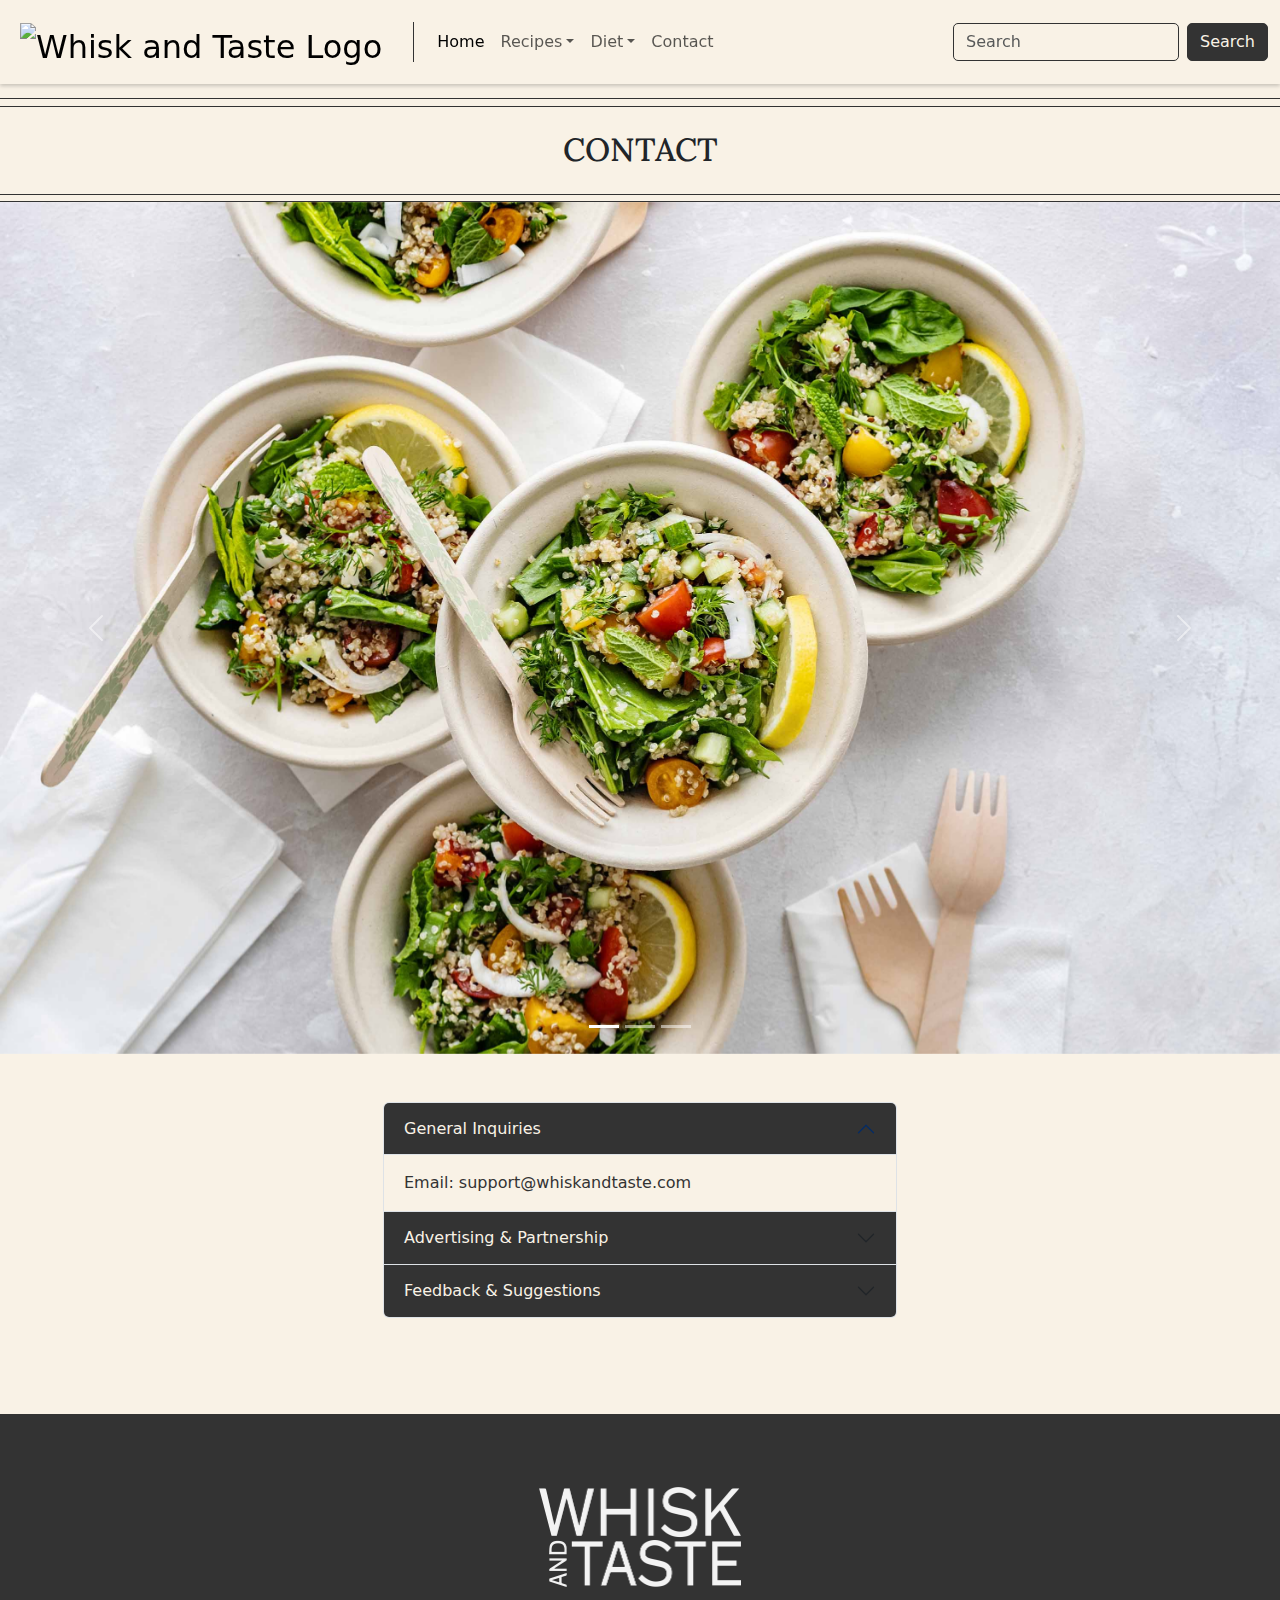
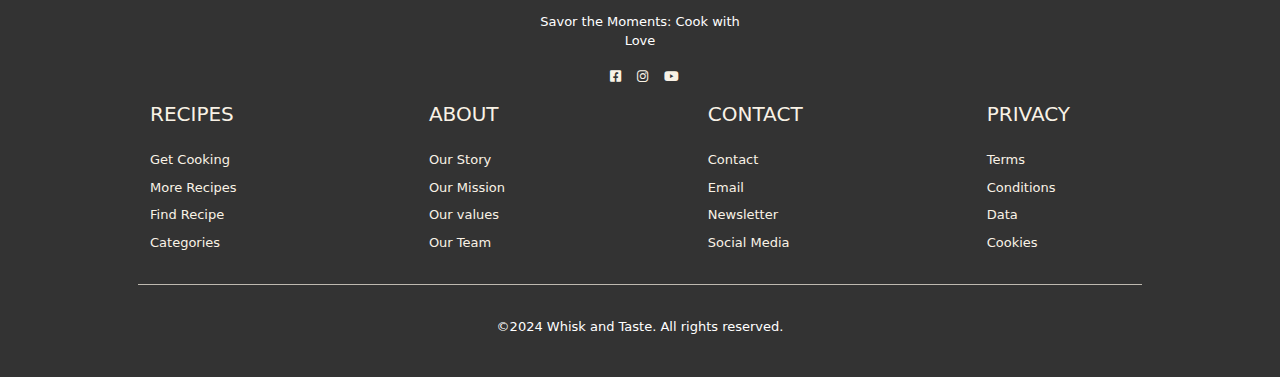
==== contact.html @ 2f5e1050 "Contact page done" ====
<!DOCTYPE html>
<html lang="en">
<head>
    <meta charset="UTF-8">
    <meta name="viewport" content="width=device-width, initial-scale=1.0">
    <title>Contat Us</title>

<!-- BOOTSTRAP 5 -->
<link href="https://cdn.jsdelivr.net/npm/bootstrap@5.3.3/dist/css/bootstrap.min.css" rel="stylesheet" integrity="sha384-QWTKZyjpPEjISv5WaRU9OFeRpok6YctnYmDr5pNlyT2bRjXh0JMhjY6hW+ALEwIH" crossorigin="anonymous">

<!-- FONT -->
<link rel="preconnect" href="https://fonts.googleapis.com">
<link rel="preconnect" href="https://fonts.gstatic.com" crossorigin>
<link href="https://fonts.googleapis.com/css2?family=Bodoni+Moda:ital,opsz,wght@0,6..96,400..900;1,6..96,400..900&family=Lora:ital,wght@0,400..700;1,400..700&display=swap" rel="stylesheet">
<link href="https://fonts.googleapis.com/css2?family=Poppins:ital,wght@0,100;0,200;0,300;0,400;0,500;0,600;0,700;0,800;0,900;1,100;1,200;1,300;1,400;1,500;1,600;1,700;1,800;1,900&display=swap" rel="stylesheet">

<!-- ICONS -->
<script src="https://kit.fontawesome.com/17e7859910.js" crossorigin="anonymous"></script>
<link rel="stylesheet" href="https://cdnjs.cloudflare.com/ajax/libs/font-awesome/6.0.0/css/all.min.css">

<!-- J QUERY -->
<script src="https://cdnjs.cloudflare.com/ajax/libs/jquery/3.7.1/jquery.min.js" integrity="sha512-v2CJ7UaYy4JwqLDIrZUI/4hqeoQieOmAZNXBeQyjo21dadnwR+8ZaIJVT8EE2iyI61OV8e6M8PP2/4hpQINQ/g==" crossorigin="anonymous" referrerpolicy="no-referrer"></script>

<!-- FLICKITY -->
<link rel="stylesheet" href="https://unpkg.com/flickity@2/dist/flickity.min.css">

<!-- CUSTOM CSS -->
<link rel="stylesheet" href="css/styles.css">


</head>
<body> 

<!-- NAVBAR -->
<nav class="navbar navbar-expand-lg fixed-top" style="background-color: var(--white); z-index: 1050;">
    <div class="container-fluid">
      <a class="navbar-brand" href="index.html">
        <div class="pt-2 ps-2">
          <img src="media-2/WhiskandTaste_logo.png" alt="Whisk and Taste Logo" style="height: 2em;">
        </div>
      </a>
  
      <div class="navbar-divider"></div>
      <button class="navbar-toggler" type="button" data-bs-toggle="collapse" data-bs-target="#navbarScroll"
        aria-controls="navbarScroll" aria-expanded="false" aria-label="Toggle navigation">
        <span class="navbar-toggler-icon"></span>
      </button>
      <div class="collapse navbar-collapse" id="navbarScroll">
        <ul class="navbar-nav me-auto my-2 my-lg-0 navbar-nav-scroll" style="--bs-scroll-height: 100px;">
          <li class="nav-item">
            <a class="nav-link active" aria-current="page" href="index.html">Home</a>
          </li>
          <li class="nav-item dropdown">
            <a class="nav-link dropdown-toggle" href="#" role="button" data-bs-toggle="dropdown" aria-expanded="false">Recipes</a>
            <ul class="dropdown-menu">
              <li><a class="dropdown-item" href="#">Entrées</a></li>
              <li><a class="dropdown-item" href="#">Meals</a></li>
              <li><a class="dropdown-item" href="#">Snacks</a></li>
              <li><a class="dropdown-item" href="#">Sweets</a></li>
              <li><a class="dropdown-item" href="#">Drinks</a></li>
              <li><hr class="dropdown-divider"></li>
              <li><a class="dropdown-item" href="#">Others</a></li>
            </ul>
          </li>
          <li class="nav-item dropdown">
            <a class="nav-link dropdown-toggle" href="#" role="button" data-bs-toggle="dropdown" aria-expanded="false">Diet</a>
            <ul class="dropdown-menu">
              <li><a class="dropdown-item" href="#">Vegetarian</a></li>
              <li><a class="dropdown-item" href="#">Vegan</a></li>
              <li><a class="dropdown-item" href="#">Paleo</a></li>
              <li><a class="dropdown-item" href="#">Keto</a></li>
              <li><a class="dropdown-item" href="#">Gluten Free</a></li>
              <li><hr class="dropdown-divider"></li>
              <li class="dropdown-item dropdown-submenu">
                <a class="dropdown-toggle" href="#" role="button" data-bs-toggle="dropdown" aria-expanded="false">Others</a>
                <ul class="dropdown-menu">
                  <li><a class="dropdown-item" href="#">Pescatarian</a></li>
                  <li><a class="dropdown-item" href="#">Lactose Free</a></li>
                  <li><a class="dropdown-item" href="#">Carnivore</a></li>
                </ul>
              </li>
            </ul>
          </li>
          <li class="nav-item">
            <a class="nav-link" href="contact.html">Contact</a>
          </li>
        </ul>
        <form class="d-flex" role="search">
          <input class="form-control me-2" type="search" placeholder="Search" aria-label="Search">
          <button type="button" class="btn btn-outline-custom">Search</button>
        </form>
      </div>
    </div>
  </nav>


    <section id="contact">
        <div class="border-upper-line"></div>
        <div class="w-100 pt-3 text-center">
          <h2 class="ftitle mb-4 mt-2">CONTACT</h2>
        <div class="border-bottom-line"></div> 
        </div>
        </section>

    <div class="containercontact mb-5" style="padding-top: 6px;">

        <div id="carouselExampleIndicators" class="carousel slide mb-5" data-bs-ride="carousel">
            <div class="carousel-indicators">
                <button type="button" data-bs-target="#carouselExampleIndicators" data-bs-slide-to="0" class="active" aria-current="true" aria-label="Slide 1"></button>
                <button type="button" data-bs-target="#carouselExampleIndicators" data-bs-slide-to="1" aria-label="Slide 2"></button>
                <button type="button" data-bs-target="#carouselExampleIndicators" data-bs-slide-to="2" aria-label="Slide 3"></button>
            </div>
            <div class="carousel-inner">
                <div class="carousel-item active">
                    <img src="media-2/ensaladas.jpg" class="d-block w-100" alt="ensaladas">
                    <div class="carousel-caption d-none d-md-block">
                    </div>
                </div>
                <div class="carousel-item">
                    <img src="media-2/potato.jpg" class="d-block w-100" alt="potatos">
                    <div class="carousel-caption d-none d-md-block">
                    </div>
                </div>
                <div class="carousel-item">
                    <img src="media-2/meals.jpg" class="d-block w-100" alt="meals">
                    <div class="carousel-caption d-none d-md-block">
                    </div>
                </div>
            </div>
            <button class="carousel-control-prev" type="button" data-bs-target="#carouselExampleIndicators" data-bs-slide="prev">
                <span class="carousel-control-prev-icon" aria-hidden="true"></span>
                <span class="visually-hidden">Previous</span>
            </button>
            <button class="carousel-control-next" type="button" data-bs-target="#carouselExampleIndicators" data-bs-slide="next">
                <span class="carousel-control-next-icon" aria-hidden="true"></span>
                <span class="visually-hidden">Next</span>
            </button>
        </div>
    
        <!-- Acordeón -->
        <div class="container">
            <div class="row justify-content-center">
              <div class="col-12 col-md-8 col-lg-6"> <!-- Establece el ancho en 60% en pantallas grandes -->
                <!-- Acordeón -->
                <div class="accordion mb-5" id="accordionExample">
                  <div class="accordion-item">
                    <h2 class="accordion-header" id="headingOne">
                      <button class="accordion-button" type="button" data-bs-toggle="collapse" data-bs-target="#collapseOne" aria-expanded="true" aria-controls="collapseOne">
                        General Inquiries
                      </button>
                    </h2>
                    <div id="collapseOne" class="accordion-collapse collapse show" aria-labelledby="headingOne" data-bs-parent="#accordionExample">
                      <div class="accordion-body">
                        Email: support@whiskandtaste.com
                      </div>
                    </div>
                  </div>
                  <div class="accordion-item">
                    <h2 class="accordion-header" id="headingTwo">
                      <button class="accordion-button collapsed" type="button" data-bs-toggle="collapse" data-bs-target="#collapseTwo" aria-expanded="false" aria-controls="collapseTwo">
                        Advertising & Partnership
                      </button>
                    </h2>
                    <div id="collapseTwo" class="accordion-collapse collapse" aria-labelledby="headingTwo" data-bs-parent="#accordionExample">
                      <div class="accordion-body">
                        Email: partnership@whiskandtaste.com
                      </div>
                    </div>
                  </div>
                  <div class="accordion-item">
                    <h2 class="accordion-header" id="headingThree">
                      <button class="accordion-button collapsed" type="button" data-bs-toggle="collapse" data-bs-target="#collapseThree" aria-expanded="false" aria-controls="collapseThree">
                        Feedback & Suggestions
                      </button>
                    </h2>
                    <div id="collapseThree" class="accordion-collapse collapse" aria-labelledby="headingThree" data-bs-parent="#accordionExample">
                      <div class="accordion-body">
                        Email: feedback@whiskandtaste.com
                      </div>
                    </div>
                  </div>
                </div>
              </div>
            </div>
          </div>
        </div>
          


<!-- FOOTER -->

<footer class="text-center text-lg-start text-white" style="background-color: #333">
    <div class="container p-5 pb-3">
      <div class="row justify-content-center">
        <div class="col-12 col-md-3 mb-4 mb-md-0"> 
          <div class="shadow-1-strong d-flex align-items-center justify-content-center mx-auto" style="width: 150px; height: 150px;">
            <img src="media-2/WhiskandTaste_Logo_claro.png" height="100" alt="Logo footer Claro" loading="lazy">
          </div>
          <p class="text-center">Savor the Moments: Cook with Love</p>
          <ul class="list-unstyled d-flex justify-content-center">
            <li>
              <a class="textfooter px-2" href="#!">
                <i class="fab fa-facebook-square"></i>
              </a>
            </li>
            <li>
              <a class="textfooter px-2" href="#!">
                <i class="fab fa-instagram"></i>
              </a>
            </li>
            <li>
              <a class="textfooter ps-2" href="#!">
                <i class="fab fa-youtube"></i>
              </a>
            </li>
          </ul>
        </div>
  
        <div class="row justify-content-between" id="links-row">
          <div class="col-lg-2 col-md-6 mb-4 mb-md-0">
            <h5 class="text-uppercase mb-4">Recipes</h5>
            <ul class="list-unstyled hover-underline">
              <li class="mb-2">
                <a href="#get-cooking" class="textfooter"> Get Cooking</a>
              </li>
              <li class="mb-2">
                <a href="#more-recipes" class="textfooter"> More Recipes</a>
              </li>
              <li class="mb-2">
                <a href="#find-recipe" class="textfooter"> Find Recipe</a>
              </li>
              <li class="mb-2">
                <a href="#categories" class="textfooter"> Categories</a>
              </li>
            </ul>
          </div>
  
          <div class="col-lg-2 col-md-6 mb-4 mb-md-0">
            <h5 class="text-uppercase mb-4">About</h5>
            <ul class="list-unstyled hover-underline">
              <li class="mb-2">
                <a href="#!" class="textfooter"> Our Story</a>
              </li>
              <li class="mb-2">
                <a href="#!" class="textfooter"> Our Mission</a>
              </li>
              <li class="mb-2">
                <a href="#!" class="textfooter"> Our values</a>
              </li>
              <li class="mb-2">
                <a href="#!" class="textfooter"> Our Team</a>
              </li>
            </ul>
          </div>
  
          <div class="col-lg-2 col-md-6 mb-4 mb-md-0">
            <h5 class="text-uppercase mb-4">Contact</h5>
            <ul class="list-unstyled hover-underline">
              <!-- Actualizado el enlace a contact.html -->
              <li class="mb-2">
                <a href="contact.html" class="textfooter">Contact</a>
              </li>
              <li class="mb-2">
                <a href="contact.html" class="textfooter">Email</a> <!-- También actualizado -->
              </li>
              <li class="mb-2">
                <a href="#newsletter" class="textfooter">Newsletter</a>
              </li>
              <li class="mb-2">
                <a href="#!" class="textfooter">Social Media</a>
              </li>
            </ul>
          </div>
  
          <div class="col-lg-2 col-md-6 mb-4 mb-md-0">
            <h5 class="text-uppercase mb-4">Privacy</h5>
            <ul class="list-unstyled hover-underline">
              <li class="mb-2">
                <a href="#!" class="textfooter">Terms</a>
              </li>
              <li class="mb-2">
                <a href="#!" class="textfooter">Conditions</a>
              </li>
              <li class="mb-2">
                <a href="#!" class="textfooter">Data</a>
              </li>
              <li class="mb-2">
                <a href="#!" class="textfooter">Cookies</a>
              </li>
            </ul>
          </div>
        </div>
      </div>
      
      <div class="container-fluid p-0">
        <hr style="border-color: rgb(249, 242, 230); opacity: 0.7;">
      </div>
  
      <div class="text-center p-3 pb-4" style="background-color: #333">
        &copy;2024 Whisk and Taste. All rights reserved.
      </div>
    </div>
  </footer>
  
  
  
  
      <!-- BOOSTRAP JS -->
      <script src="https://cdn.jsdelivr.net/npm/bootstrap@5.3.3/dist/js/bootstrap.bundle.min.js" integrity="sha384-YvpcrYf0tY3lHB60NNkmXc5s9fDVZLESaAA55NDzOxhy9GkcIdslK1eN7N6jIeHz" crossorigin="anonymous"></script>
  
      <!-- JQUERY -->
      <script src="https://code.jquery.com/jquery-3.6.0.min.js"></script>
  
      <!-- AOS JS (Animations) -->
      <script src="https://cdnjs.cloudflare.com/ajax/libs/aos/2.3.4/aos.js"></script>
  
      <!-- TRIGGER -->
      <script src="https://cdnjs.cloudflare.com/ajax/libs/gsap/3.10.4/gsap.min.js"></script>
      <script src="https://cdnjs.cloudflare.com/ajax/libs/gsap/3.10.4/ScrollTrigger.min.js"></script>
  
      <!-- CUSTOM JS -->
      <script src="js/script.js"></script>
  
  
  
  
  </body>
  
  </html>
---- css/styles.css ----
:root {
  --black: #333;
  --white: rgb(249, 242, 230);
  --font1: "Poppins", sans-serif;
  --font2: "Lora", serif;
}

body {
  background-color: var(--white);
  margin: 0;
  padding: 0;
}

/* FONTS */

.f200 {
  font-family: var(--font1);
  font-weight: 200;
  font-style: normal;
  font-size: 15px;
}

.f300 {
  font-family: var(--font1);
  font-weight: 300;
  font-style: normal;
}

.f400 {
  font-family: var(--font1);
  font-weight: 400;
  font-style: normal;
}

.f500 , h3 {
  font-family: var(--font1);
  font-weight: 500;
  font-style: normal;
}

.ftitle {
  font-family: var(--font2);
  font-weight: 500;
  font-style: normal;
}

h6 {
  font-family: var(--font1);
  font-size: 0.9rem;
}


/* NAVBAR */
.navbar {
  box-shadow: 0 2px 4px 0 rgba(0,0,0,.2);
}

.navbar-brand {
  font-size: 2em;
  font-style: normal;
}

.navbar-divider {
  border-left: 1px solid #333; 
  height: 40px;
  margin-left: 15px;
  margin-right: 15px;
}

.navbar-custom {
  position: relative;
  border-top: 1px solid var(--white); 
  background-color: var(--white);
}

.navbar-custom::before,
.navbar-custom::after {
  content: "";
  position: absolute;
  left: 0;
  right: 0;
  height: 1px; 
  background-color: var(--black); 
}

.navbar-custom::before {
  bottom: 5px; 
}

.navbar-custom::after {
  bottom: 0;
}

.dropdown-menu .dropdown-submenu {
  position: relative;
}

.dropdown-menu .dropdown-submenu > .dropdown-menu {
  top: 0;
  left: 100%;
  margin-top: -1px;
}

.dropdown-item.dropdown-submenu > a {
  color: black;
  text-decoration: none;
}

.dropdown-item.dropdown-submenu > a:hover {
  color: black;
  text-decoration: none;
}

.dropdown-menu {
  background-color: var(--white);
}

.btn-light {
  background-color: #333;
  color:var(--white);;
}

.btn:hover {
  background-color: var(--white);
  color: var(--black); 
}

.btn-outline-custom {
  background-color: var(--black); 
  color: var(--white);
  border: 1px solid var(--black); 
  border-radius: 5px;
}

.btn-outline-custom:hover {
  background-color: var(--black); 
  color: var(--white);
}


.btn-custom {
  background-color: var(--black); 
  color: var(--white);
  border: 2px solid transparent;
  border-radius: 5px;
  padding: 10px 20px;
  transition: background-color 0.3s ease, border-color 0.3s ease;
}

.btn-custom:hover {
  background-color: var(--white);
  color: var(--black); 
  border-color: var(--black); 
}

.border-upper-line {
  height: 2px;
  position: relative;
  margin: 7px 0;
}

.border-upper-line::before,
.border-upper-line::after {
  content: ""; 
  position: absolute; 
  left: 0; 
  right: 0; 
  height: 1px; 
  background-color: var(--black); 
}

.border-upper-line::before {
  top: 0px; 
}

.border-upper-line::after {
  top: 8px;
}


/* IMAGEN */

.col-7, .col-5 {
  padding: 0;
}

.bordered-text {
  position: relative;
  z-index: 1;
  padding: 20px;
  border-radius: 0 5px 5px 0;
  height: 400px;
  display: flex;
  flex-direction: column;
  justify-content: center;
}

.border-bottom-line {
  height: 2px; 
  position: relative; 
  /* margin: 10px 0; */
}

.border-bottom-line::before,
.border-bottom-line::after {
  content: ""; 
  position: absolute; 
  left: 0; 
  right: 0; 
  height: 1px; 
  background-color: var(--black); 
}

.border-bottom-line::before {
  top: 7px; 
}

.border-bottom-line::after {
  top: 0px; 
}




/* GALLERY */

.gallery-img {
    padding: 15px; 
    text-align: center;
  }

  .img-fluid {
    width:300px;
    height: 250px;
    object-fit: cover;
  }

  .hovereffect h2 {
    text-transform: uppercase;
    color: #fff;
    text-align: center;
    position: relative;
    font-size: 17px;
    -webkit-transform: translatey(-100px);
    -ms-transform: translatey(-100px);
    transform: translatey(-100px);
    -webkit-transition: all 0.4s cubic-bezier(0.88,-0.99, 0, 1.81);
    transition: all 0.4s cubic-bezier(0.88,-0.99, 0, 1.81);
    padding: 10px;
  }
  
  .hovereffect a.info {
    text-decoration: none;
    display: inline-block;
    text-transform: uppercase;
    color: #fff;
    border: 1px solid #fff;
    background-color: transparent;
    opacity: 0;
    filter: alpha(opacity=0);
    -webkit-transition: all 0.4s ease;
    transition: all 0.4s ease;
    margin: 50px 0 0;
    padding: 7px 14px;
  }

  .hovereffect {
    width: fit-content;
    height: 100%;
    float: left;
    overflow: hidden;
    position: relative;
    text-align: center;
    cursor: default;
  }
  
  .hovereffect .overlay {
    width: 100%;
    height: 100%;
    position: absolute;
    top: 0;
    left: 0;
    opacity: 0;
    background-color: rgba(0, 0, 0, 0.5);
    transition: all 0.4s cubic-bezier(0.88, -0.99, 0, 1.81);
  }
  
  .hovereffect img {
    display: block;    position: relative;    transition: all 0.4s cubic-bezier(0.88, -0.99, 0, 1.81);    transform-origin: center;
  }
  
  .hovereffect a.info, .hovereffect button.info {
    text-transform: uppercase;
    color: #fff;
    border: 1px solid #fff;
    background-color: transparent;
    opacity: 0;
    transition: all 0.4s ease;
    margin: 50px 0 0;
    padding: 7px 14px;
  }
  
  .hovereffect:hover img {
    transform: scale(1.2);
  }
  
  .hovereffect:hover .overlay {
    opacity: 1;
  }
  
  .hovereffect:hover h2, .hovereffect:hover a.info, .hovereffect:hover button.info {
    opacity: 1;
    transform: translateY(0);
  }

.modal-body , .modal-header , .modal-footer {
  background-color: var(--white);
}

.modal-header {
  border-bottom: var(--bs-modal-header-border-width) solid #33333340;
}

.modal-footer {
  border-top: var(--bs-modal-header-border-width) solid #33333340;
}

.modal-title {
  color: #333;
}


/* CARRUSEL */
.center {
  overflow: hidden; 
}

.slick-carousel {
  display: flex; 
  justify-content: center; 
}

.slick-slide {
  margin: 0 5px; 
}


.slick-prev {
  left: 25px;
  z-index: 2;
}

.slick-next {
  right: 25px;
  z-index: 2;
}


/* FIND THE PERFECT RECIPE */

.icon-button {
    font-size: 40px; 
    cursor: pointer; 
    transition: transform 0.3s; 
    text-align: center;
    position: relative;
    z-index: 10;
}
  
.icon-button:hover {
    transform: scale(1.2); 
}
  
.row {
  margin-right: 0;
  margin-left: 0;
  padding: 0; 
}


/* PUMPKIN PIE */

.pfrontdos {
  font-size: 16px; 
  font-family: "Poppins", sans-serif;
  font-weight: 400;
  text-align: justify; 
  /* padding-right: 120px;  */
  margin-left: -15px; 
}

.vertical-linedos {
  width: 2px; 
  background-color: #cccccc; 
  height: 100%; 
  margin-left: 10px; 
  margin-right: 10px; 
}

/* FIND */

body .container {
  max-width: 1100px;
}

#filter-buttons button {
  border-radius: 3px;
  background: var(--white); 
  border-color: var(--black); 
  /* border-color: transparent; */
}

#filter-buttons button:hover {
  background: #33333378;
}

#filter-buttons button.active {
  color: var(--white);
  background: var(--black); 
}

#filterable-cards .card {
  background-color: var(--white);
  color: var(--black); 
  width: 15rem;
  border: 2px solid transparent;
  border-color: var(--black); 
}

#filterable-cards .card .card-title {
  color: var(--black); 
}

#filterable-cards .card.hide {
  display: none;
}

.custom-btn {
  background-color: var(--black); 
  color: var(--white);
  border: 1px solid var(--black); 
}

.custom-btn:hover {
  background-color: var(--white);
  color: var(--black); 
  border: 1px solid var(--black); 
}


/* FORM */

.custom-signup-btn {
  background-color: var(--black); 
  color: var(--white);
  border: 1px solid var(--black); 
  width: 50%; 
  text-align: center;
  margin: 0 auto;
  display: block;
}

.custom-signup-btn:hover {
  background-color: var(--white);
  color: var(--black); 
  border: 1px solid var(--black);  
}

.custom-border {
  border-right-width: 3px; 
  border-right-style: solid;
  border-right-color: var(--black); 
}

.left-border {
  border-left-width: 1px; 
  border-left-style: solid;
  border-left-color: var(--black); 
}

.form-control {
  background-color: var(--white);
  border: 1px solid var(--black); 
  border-radius: 5px;
  color: var(--white);
}

.custom-end {
  color: var(--black); 
  border-radius: 2px;
}

.custom-border-form {
  border-right-width: 1px; 
  border-right-style: solid;
  border-right-color: var(--black); 
}

.custom-border-recipe {
  border-right-width: 1px !important;   border-right-style: solid !important;  border-right-color: var(--black) !important;
}

/* Footer */

.hover-underline li {
  border-bottom: none !important;
}

.hover-underline li:hover > a {
  border-bottom: 1px solid var(--white);
  padding-bottom: 2px; 
}

.hover-underline li > a {
  border-bottom: none;
  text-decoration: none; 
}

.textfooter , .text-uppercase {
  color: var(--white);
}

.text-center {
  font-size: 13px;
}


/* IMG 2 */

.reveal {
  visibility: hidden; 
  position: relative;
  overflow: hidden;
  width: 100vw;
  max-width: 100%;
}

.reveal img {
  transform-origin: left;
}

/* GALERÍA 2*/

.gallery-2 {
  font-family: 'Poppins', sans-serif;
  position: relative;
  overflow: hidden;
  color: #fff;
  text-align: left;
  font-size: 16px;
  background: #000;
  height: 400px;
  transition: transform 0.4s ease;
}

.gallery-2 img {
  width: 100%;
  height: 100%;
  object-fit: cover;
  transition: opacity 0.4s ease;
}

.gallery-2 figcaption {
  position: absolute;
  bottom: 0;
  left: 0;
  padding: 15px 20px;
  opacity: 0;
  transition: opacity 0.4s ease;
  z-index: 2; 
}

.gallery-2 h3 {
  margin: 0;
  font-size: 1.5em;
  text-align: center;
}

.gallery-2 a {
  position: absolute;
  top: 0;
  bottom: 0;
  left: 0;
  right: 0;
  z-index: 1;
}

.gallery-2:hover img {
  opacity: 0.2; 
}

.gallery-2:hover figcaption {
  opacity: 1; 
}

.btn-gallery {
  background-color: transparent;
  color: white;
  border: 1px solid white;
  margin-top: 5px;
  transition: background-color 0.3s ease;
  z-index: 3;
  position: relative;
  font-size: 0.9rem;
  cursor: pointer;
}

.btn-gallery:hover {
  background-color: transparent;
  color: white;
  border: 1px solid white;
}

.gallery-2:hover .btn-gallery {
  background-color: transparent;
  color: white;
  border: 1px solid white;
}

.gallery-2 .btn-gallery:hover {
  background-color: white; 
  color: #333;
}



/* PARALLAX */

.parallax-container {
  margin-top: 6em;
  position: relative;
  width: 100%;
  height: 70vh;
  overflow: hidden;
  display: flex;
  align-items: center;
  justify-content: center;
  color: white;
}

.parallax-image {
  position: absolute;
  top: 0;
  left: 0;
  width: 100%;
  height: 100%;
  object-fit: cover;
  object-position: center;
  transform: translateZ(0);
  will-change: transform;
  transition: transform 0.3s ease-out;
}

.parallax-content {
  position: relative;
  z-index: 1;
  padding: 2rem;
  text-align: center;
  background-color: rgba(0, 0, 0, 0.5);
  max-width: 80%;
}

.parallax-container::before {
  content: "";
  position: absolute;
  top: 0;
  left: 0;
  right: 0;
  bottom: 0;
  background-color: rgba(0, 0, 0, 0.3);
  z-index: 0;
}

/* CONTACT */

.accordion-button {
  color: #333333;
  background-color: #f9f2e6;
}
.accordion-button:not(.collapsed) {
  background-color: #eae3d0;
}
.carousel-caption h5 {
  color: #333333;
}

#contact {
  padding-top: 5.7em;
}

.accordion-button {
  background-color: var(--black);
  color: var(--white);
}

.accordion-button:not(.collapsed) {
  background-color: var(--black);
  color: var(--white);
}

.accordion-body {
  background-color: var(--white);
  color: var(--black)
}

.accordion-button {
  color: var(--white) !important; 
}




/* RESPONSIVE */

@media (max-width: 768px) {
  .cont-pr .row {
    flex-direction: column; 
    align-items: center;
  }

  .cont-pr .col-7,
  .cont-pr .col-5 {
    flex: 0 0 100%; 
    max-width: 100%;
  }

  .cont-pr .col-7 img {
    height: auto;
    width: 100%; 
    margin-bottom: 1rem;
  }

  .cont-pr .col-5 {
    text-align: center; 
    padding: 0 1rem; 
  }

  #links-row .col-lg-2 {
    flex: 0 0 50%; 
    max-width: 50%;
  }
}

@media (max-width: 412px) {

.custom-border-form {
  border-right-width: 1px; 
  border-right-style: none;
  border-right-color: var(--black); 
  }

.center {
  overflow: hidden; 
}

.slick-prev {
  left: 10px; 
  z-index: 2;
}

.slick-next {
  right: 10px; 
  z-index: 2;
}

.f500 {
  font-weight: 400;
}

.left-border {
  border-left-width: 0;
  border-left-style: none;
  border-left-color: transparent;
}

  .col-md-6.d-flex.align-items-start.justify-content-center.row.left-border {
      margin-top: 3em;
  }


}
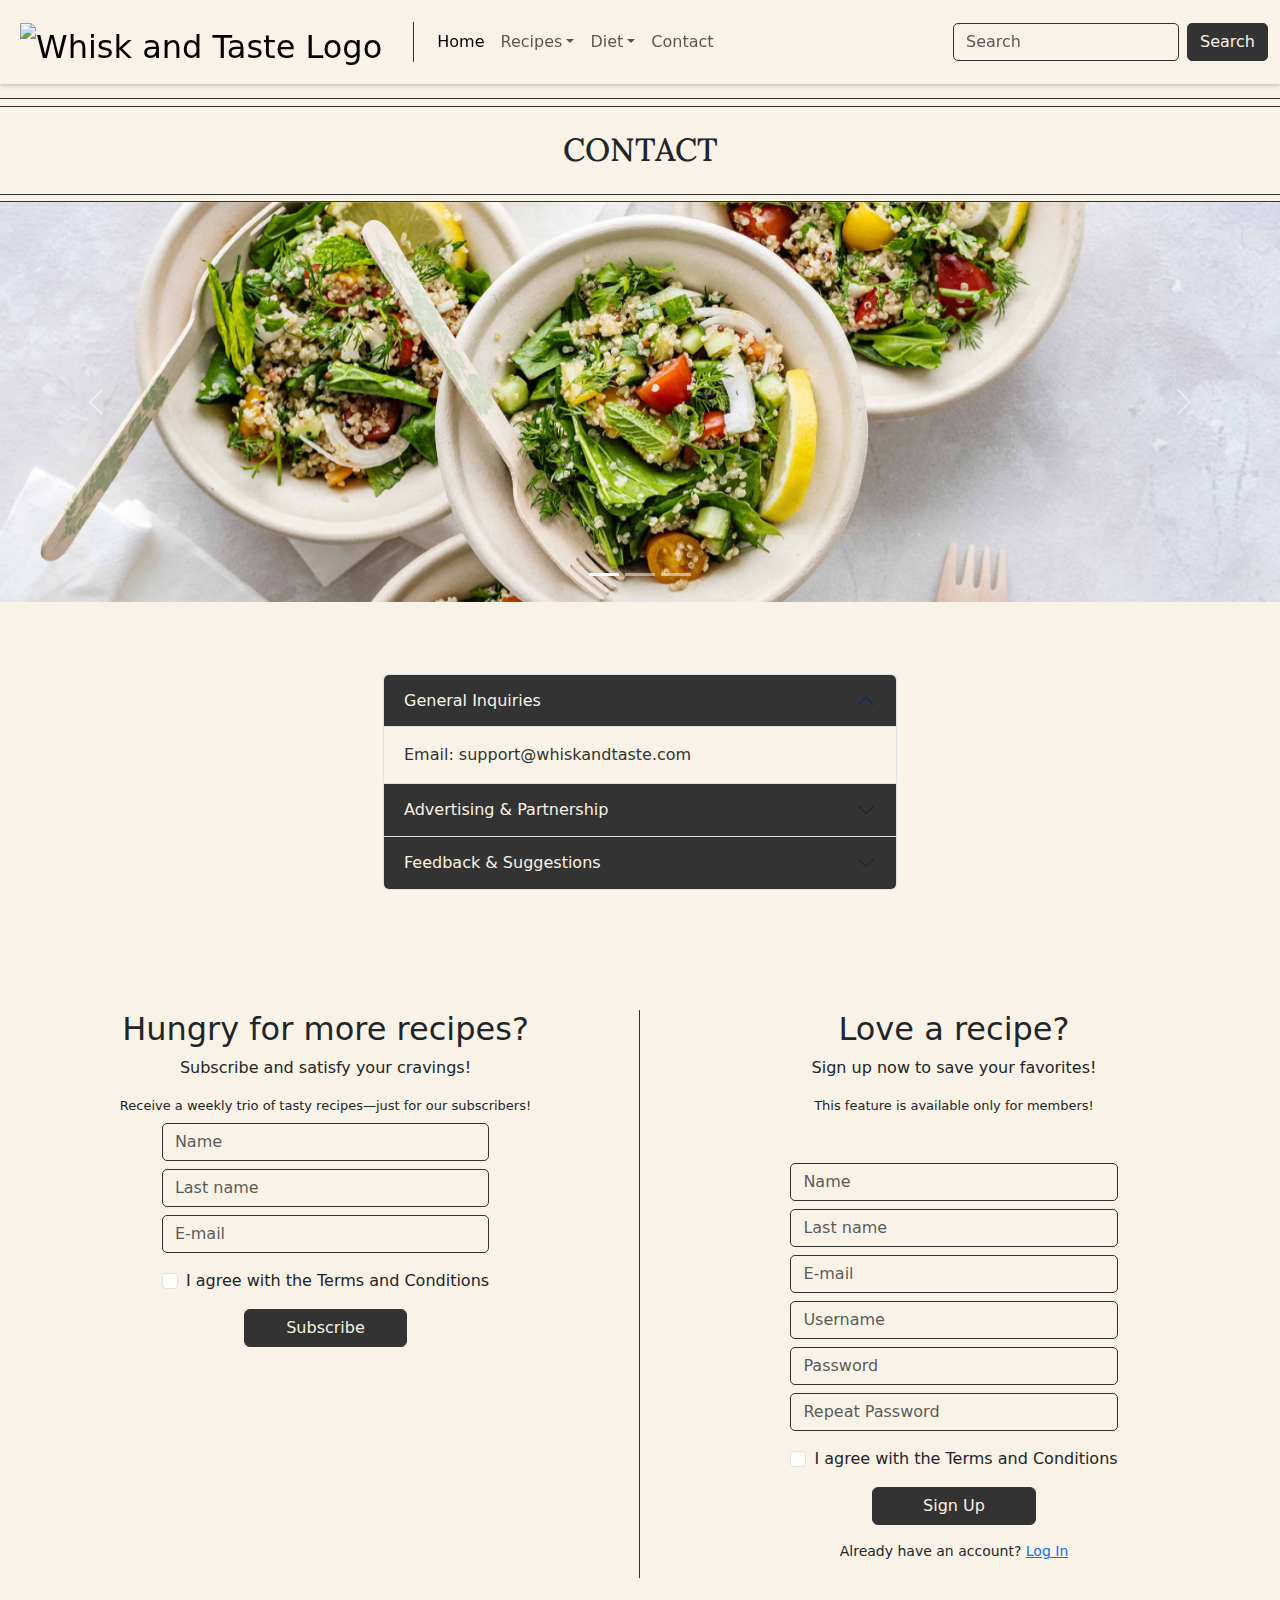
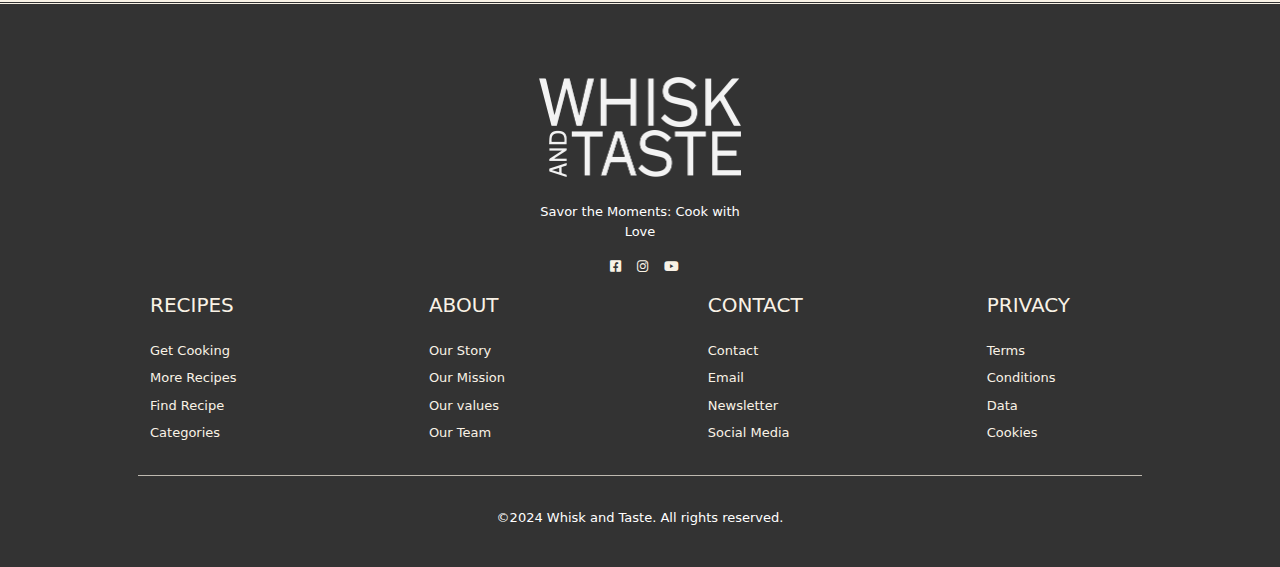
==== commit d0c11c04: "Contact DONE" ====
--- a/contact.html
+++ b/contact.html
@@ -102,45 +102,46 @@
         </div>
         </section>
 
-    <div class="containercontact mb-5" style="padding-top: 6px;">
-
-        <div id="carouselExampleIndicators" class="carousel slide mb-5" data-bs-ride="carousel">
-            <div class="carousel-indicators">
-                <button type="button" data-bs-target="#carouselExampleIndicators" data-bs-slide-to="0" class="active" aria-current="true" aria-label="Slide 1"></button>
-                <button type="button" data-bs-target="#carouselExampleIndicators" data-bs-slide-to="1" aria-label="Slide 2"></button>
-                <button type="button" data-bs-target="#carouselExampleIndicators" data-bs-slide-to="2" aria-label="Slide 3"></button>
-            </div>
-            <div class="carousel-inner">
-                <div class="carousel-item active">
-                    <img src="media-2/ensaladas.jpg" class="d-block w-100" alt="ensaladas">
-                    <div class="carousel-caption d-none d-md-block">
-                    </div>
-                </div>
-                <div class="carousel-item">
-                    <img src="media-2/potato.jpg" class="d-block w-100" alt="potatos">
-                    <div class="carousel-caption d-none d-md-block">
-                    </div>
-                </div>
-                <div class="carousel-item">
-                    <img src="media-2/meals.jpg" class="d-block w-100" alt="meals">
-                    <div class="carousel-caption d-none d-md-block">
-                    </div>
-                </div>
-            </div>
-            <button class="carousel-control-prev" type="button" data-bs-target="#carouselExampleIndicators" data-bs-slide="prev">
-                <span class="carousel-control-prev-icon" aria-hidden="true"></span>
-                <span class="visually-hidden">Previous</span>
-            </button>
-            <button class="carousel-control-next" type="button" data-bs-target="#carouselExampleIndicators" data-bs-slide="next">
-                <span class="carousel-control-next-icon" aria-hidden="true"></span>
-                <span class="visually-hidden">Next</span>
-            </button>
-        </div>
+<!-- SLIDES -->
+ 
+<div class="containercontact mb-5" style="padding-top: 6px;">
+  <div id="carouselExampleIndicators" class="carousel slide mb-5" data-bs-ride="carousel">
+      <div class="carousel-indicators">
+          <button type="button" data-bs-target="#carouselExampleIndicators" data-bs-slide-to="0" class="active" aria-current="true" aria-label="Slide 1"></button>
+          <button type="button" data-bs-target="#carouselExampleIndicators" data-bs-slide-to="1" aria-label="Slide 2"></button>
+          <button type="button" data-bs-target="#carouselExampleIndicators" data-bs-slide-to="2" aria-label="Slide 3"></button>
+      </div>
+      <div class="carousel-inner">
+          <div class="carousel-item active">
+              <img src="media-2/ensaladas.jpg" class="carousel-img" alt="ensaladas">
+              <div class="carousel-caption d-none d-md-block"></div>
+          </div>
+          <div class="carousel-item">
+              <img src="media-2/potato.jpg" class="carousel-img" alt="potatoes">
+              <div class="carousel-caption d-none d-md-block"></div>
+          </div>
+          <div class="carousel-item">
+              <img src="media-2/meals.jpg" class="carousel-img" alt="meals">
+              <div class="carousel-caption d-none d-md-block"></div>
+          </div>
+      </div>
+      <button class="carousel-control-prev" type="button" data-bs-target="#carouselExampleIndicators" data-bs-slide="prev">
+          <span class="carousel-control-prev-icon" aria-hidden="true"></span>
+          <span class="visually-hidden">Previous</span>
+      </button>
+      <button class="carousel-control-next" type="button" data-bs-target="#carouselExampleIndicators" data-bs-slide="next">
+          <span class="carousel-control-next-icon" aria-hidden="true"></span>
+          <span class="visually-hidden">Next</span>
+      </button>
+  </div>
+</div>
+
+
     
         <!-- Acordeón -->
         <div class="container">
             <div class="row justify-content-center">
-              <div class="col-12 col-md-8 col-lg-6"> <!-- Establece el ancho en 60% en pantallas grandes -->
+              <div class="col-12 col-md-8 col-lg-6 mt-4"> 
                 <!-- Acordeón -->
                 <div class="accordion mb-5" id="accordionExample">
                   <div class="accordion-item">
@@ -185,7 +186,78 @@
           </div>
         </div>
           
-
+<!-- FORMS -->
+
+
+<section id="newsletter">
+  <div class="container-fluid my-4">
+    <div class="row">
+      <!-- Columna izquierda -->
+      <div class="colizq col-md-6 mt-5 d-flex flex-column align-items-center custom-border-form">
+        <h2>Hungry for more recipes?</h2>
+        <p>Subscribe and satisfy your cravings!</p>
+        <p class="small text-center" style="margin-bottom: 0.5rem;">
+          Receive a weekly trio of tasty recipes—just for our subscribers!
+        </p>
+        <form>
+          <div class="mb-2">
+            <input type="text" class="form-control" id="name" placeholder="Name" required>
+          </div>
+          <div class="mb-2">
+            <input type="text" class="form-control" id="lastName" placeholder="Last name" required>
+          </div>
+          <div class="mb-2">
+            <input type="email" class="form-control" id="emailLeft" placeholder="E-mail" required>
+          </div>
+          <div class="mb-3 mt-3 form-check">
+            <input type="checkbox" class="form-check-input" id="terms" required>
+            <label class="form-check-label" for="terms">I agree with the Terms and Conditions</label>
+          </div>
+          <button type="submit" class="btn custom-signup-btn">Subscribe</button>
+        </form>
+      </div>
+  
+      <!-- Columna derecha -->
+      <div class="col-md-6 mt-5 d-flex flex-column align-items-center">
+        <h2>Love a recipe?</h2>
+        <p>Sign up now to save your favorites!</p>
+        <p class="small text-center" style="margin-bottom: 3rem;">
+          This feature is available only for members!
+        </p>
+        <form>
+          <div class="mb-2">
+            <input type="text" class="form-control" id="nameRight" placeholder="Name" required>
+          </div>
+          <div class="mb-2">
+            <input type="text" class="form-control" id="lastNameRight" placeholder="Last name" required>
+          </div>
+          <div class="mb-2">
+            <input type="email" class="form-control" id="emailRight" placeholder="E-mail" required>
+          </div>
+          <div class="mb-2">
+            <input type="text" class="form-control" id="username" placeholder="Username" required>
+          </div>
+          <div class="mb-2">
+            <input type="password" class="form-control" id="password" placeholder="Password" required>
+          </div>
+          <div class="mb-2">
+            <input type="password" class="form-control" id="repeatPassword" placeholder="Repeat Password" required>
+          </div>
+          <div class="mb-3 mt-3 form-check">
+            <input type="checkbox" class="form-check-input" id="termsRight" required>
+            <label class="form-check-label" for="termsRight">I agree with the Terms and Conditions</label>
+          </div>
+          <button type="submit" class="btn custom-signup-btn">Sign Up</button>
+        </form>
+        <p class="small mt-3">
+          Already have an account? <a href="#" class="text-primary text-decoration-underline">Log In</a>
+        </p>
+      </div>
+    </div>
+  </div>
+  </section>
+  
+  <div class="border-bottom-line"></div>
 
 <!-- FOOTER -->
 
--- a/css/styles.css
+++ b/css/styles.css
@@ -680,9 +680,6 @@
 .accordion-button:not(.collapsed) {
   background-color: #eae3d0;
 }
-.carousel-caption h5 {
-  color: #333333;
-}
 
 #contact {
   padding-top: 5.7em;
@@ -707,6 +704,11 @@
   color: var(--white) !important; 
 }
 
+.carousel-inner img {
+  width: 100%; /* Hace que la imagen ocupe todo el ancho disponible */
+  height: 400px; /* Ajusta la altura que desees */
+  object-fit: cover; /* Mantiene la relación de aspecto sin deformarse y cubre todo el espacio disponible */
+}
 
 
 
@@ -777,17 +779,20 @@
       margin-top: 3em;
   }
 
-
-}
-
-
-
-
-
-
-
-
-
-  
-  
-
+.colizq {
+  margin-top: 0 !important;
+}
+
+}
+
+
+
+
+
+
+
+
+
+  
+  
+
